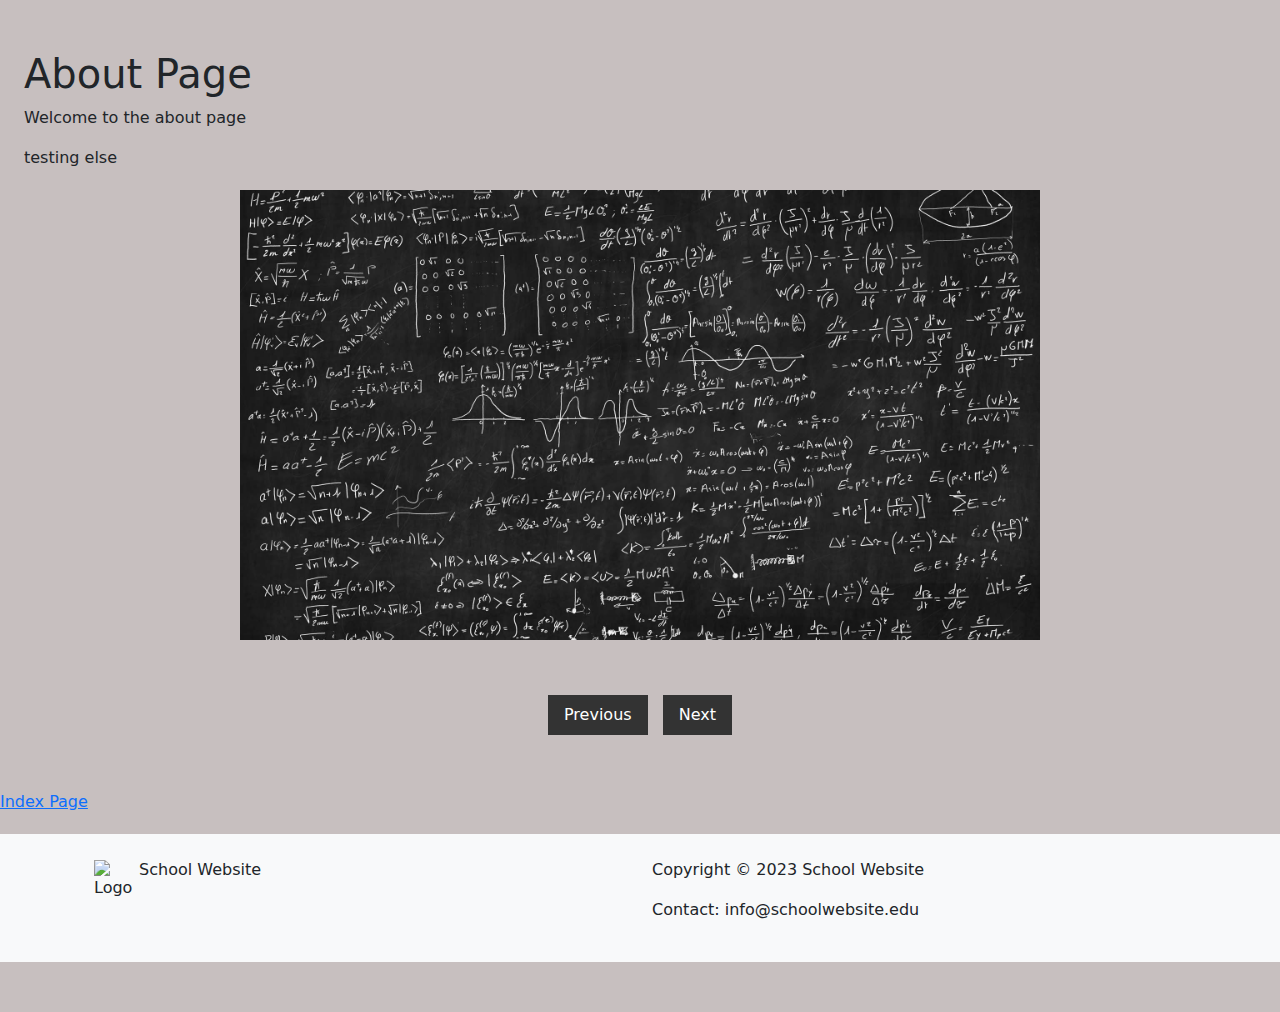
==== about.html @ 9ed6ed97 "fixing composition of page" ====
<!DOCTYPE html>
<html lang="en">
<head>
    <meta charset="UTF-8">
    <meta name="viewport" content="width=device-width, initial-scale=1.0">
    <meta name="description" content="School Website - Fall Semester 2023 Student Program">
    <meta name="keywords" content="school, website, fall, semester, 2023, student, program">
    <meta name="robots" content="noindex, nofollow">
    <title>Fall Semester 2023 Student Program</title>
    <link rel="stylesheet" href="styles.css">
    <link rel="stylesheet" href="https://cdn.jsdelivr.net/npm/bootstrap@5.3.2/dist/css/bootstrap.min.css">
    <link rel="stylesheet" href="https://cdn.jsdelivr.net/npm/bootstrap-icons@1.11.1/font/bootstrap-icons.css">
    <script defer src="script.js"></script>
    <script src="https://cdn.jsdelivr.net/npm/jquery@3.7.1/dist/jquery.min.js"></script>
    <script src="https://cdn.jsdelivr.net/npm/bootstrap@5.3.2/dist/js/bootstrap.bundle.min.js"></script>
    <link rel="preconnect" href="https://fonts.googleapis.com">
    <link rel="preconnect" href="https://fonts.gstatic.com" crossorigin="">
    <link href="https://fonts.googleapis.com/css2?family=Poppins:wght@100&amp;display=swap" rel="stylesheet">
</head>
<body class="custom-bg-light-gray">
    <h1 class="ps-4">About Page</h1>
        <p class="ps-4">Welcome to the about page</p>
        <p class="ps-4"> testing else</p>
        <div class="container">
            <div class="tall-div">
              <div class="carousel-container">
                <div class="carousel-slide">
                  <img class="car_images" src="image1.jpg" alt="Image 1">
                </div>
                <div class="carousel-slide">
                  <img class="car_images" src="image2.jpg" alt="Image 2">
                </div>
                <div class="carousel-slide">
                  <img class="car_images" src="image3.jpg" alt="Image 3">
                </div>
                <div class="carousel-controls">
                  <button class="prev-button">Previous</button>
                  <button class="next-button">Next</button>
              </div> 
              </div>
            </div>
          </div>
        
             
        <a href="index.html">Index Page</a>
        <div class="footer-container">
            <footer class="bg-light text-center text-lg-start mt-0">
              <div class="container p-4">
                <div class="row mb-0">
                  <div class="col-lg-6 col-md-12 mb-0 mb-md-0">
                    <img src="school.png" alt="Logo" width="40" height="40" class="d-inline-block align-text-top">
                    School Website
                  </div>
        
                  <div class="col-lg-6 col-md-12 mb-0 mb-md-0">
                    <p>Copyright © 2023 School Website</p>
                    <p>Contact: info@schoolwebsite.edu</p>
                  </div>
                </div>
              </div>
            </footer>
          </div>
</body>
</html>
---- styles.css ----
.container {
  width: 100%;
  max-width: 1000px;
  margin: 0 auto;
  position: relative;
  margin-top: 20px;
}

.tall-div {
  width: 100%;
  height: auto;
  display: flex;
  align-items: center;
  justify-content: center;
  overflow: hidden;
  margin-bottom: 50px;
}
  
.carousel-container {
  position: relative;
  width: 100%;
  max-width:800px;
  overflow: hidden;
}
.carousel-slide {
  display: none;
  width: 100%;
  height:500px;
}
.car_images {
  width: 100%;
  height: auto;
  z-index: 1;
  object-fit: cover;
}
.carousel-controls {
  margin-top: 0;
  text-align: center;
}
.prev-button,
.next-button {
  background: #333;
  color: #fff;
  padding: 8px 16px;
  margin: 5px;
  cursor: pointer;
  border: none;
}
  body{
    padding-top: 50px;
    padding-bottom: 50px;
  }
  .custom-bg-light-gray {
    background-color: #c7bfbf;
  }

  .footer-container {
    position: relative;
    z-index: 2;
    margin-top: 20px;
  }
  
  @media (max-width: 768px) {
    .carousel-controls {
      position: relative;
      top: -225px
    }
  }
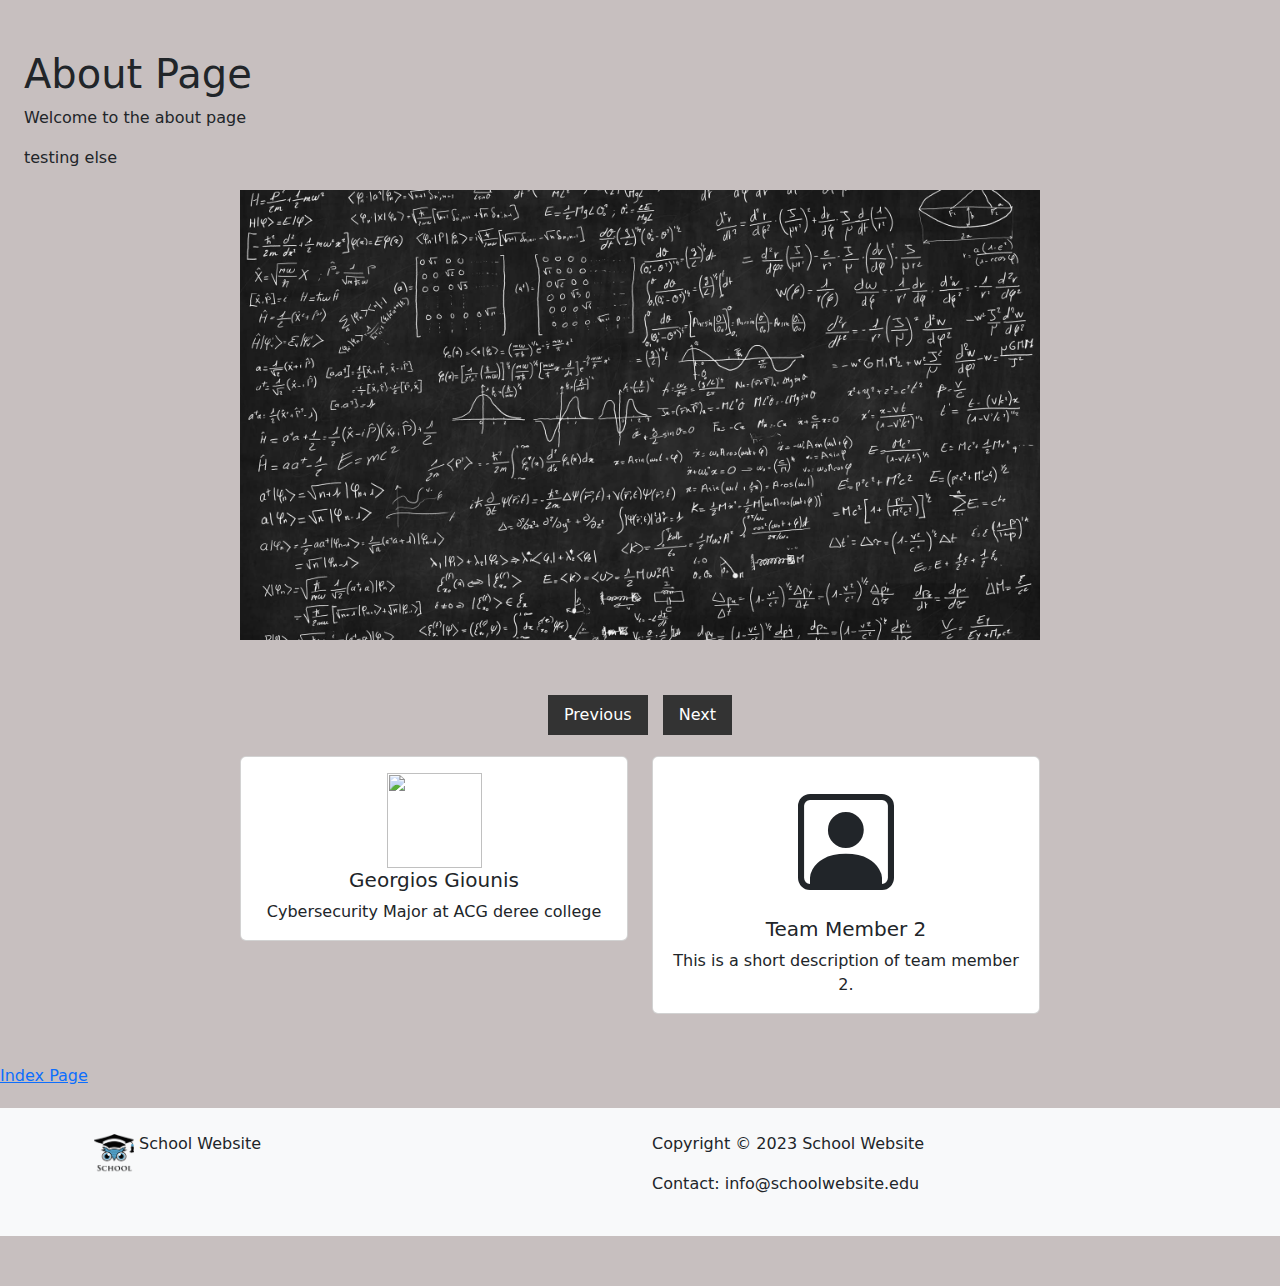
==== commit 45323a60: "added the cards" ====
--- a/about.html
+++ b/about.html
@@ -37,6 +37,26 @@
                   <button class="prev-button">Previous</button>
                   <button class="next-button">Next</button>
               </div> 
+              <div class="row mt-3">
+                <div class="col-lg-6">
+                  <div class="card">
+                    <div class="card-body text-center">
+                      <img src="avatar1.png" width="95" height="95">
+                      <h5 class="card-title">Georgios Giounis</h5>
+                      <p class="card-text">Cybersecurity Major at ACG deree college</p>
+                    </div>
+                  </div>
+                </div>
+                <div class="col-lg-6">
+                  <div class="card">
+                    <div class="card-body text-center">
+                      <i class="bi bi-person-square" style="font-size: 6rem;"></i>
+                      <h5 class="card-title">Team Member 2</h5>
+                      <p class="card-text">This is a short description of team member 2.</p>
+                    </div>
+                  </div>
+                </div>
+              </div>
               </div>
             </div>
           </div>
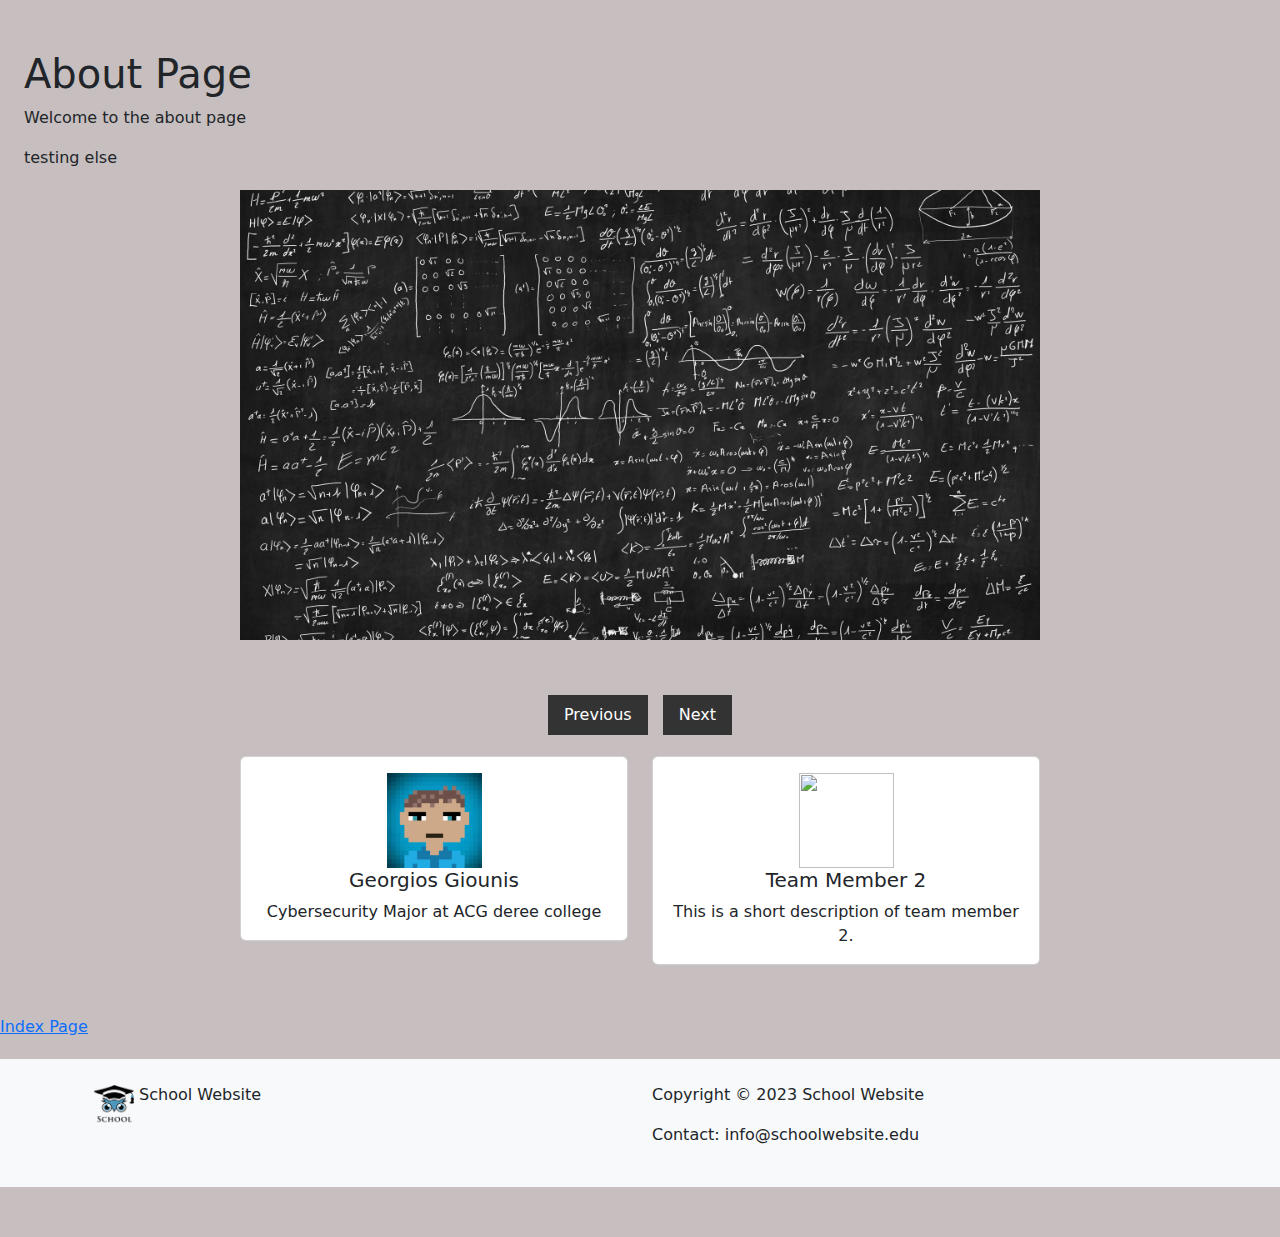
==== commit 2c96d91b: "added second avatar" ====
--- a/about.html
+++ b/about.html
@@ -50,7 +50,7 @@
                 <div class="col-lg-6">
                   <div class="card">
                     <div class="card-body text-center">
-                      <i class="bi bi-person-square" style="font-size: 6rem;"></i>
+                      <img src="avatar2.png" width="95" height="95">
                       <h5 class="card-title">Team Member 2</h5>
                       <p class="card-text">This is a short description of team member 2.</p>
                     </div>
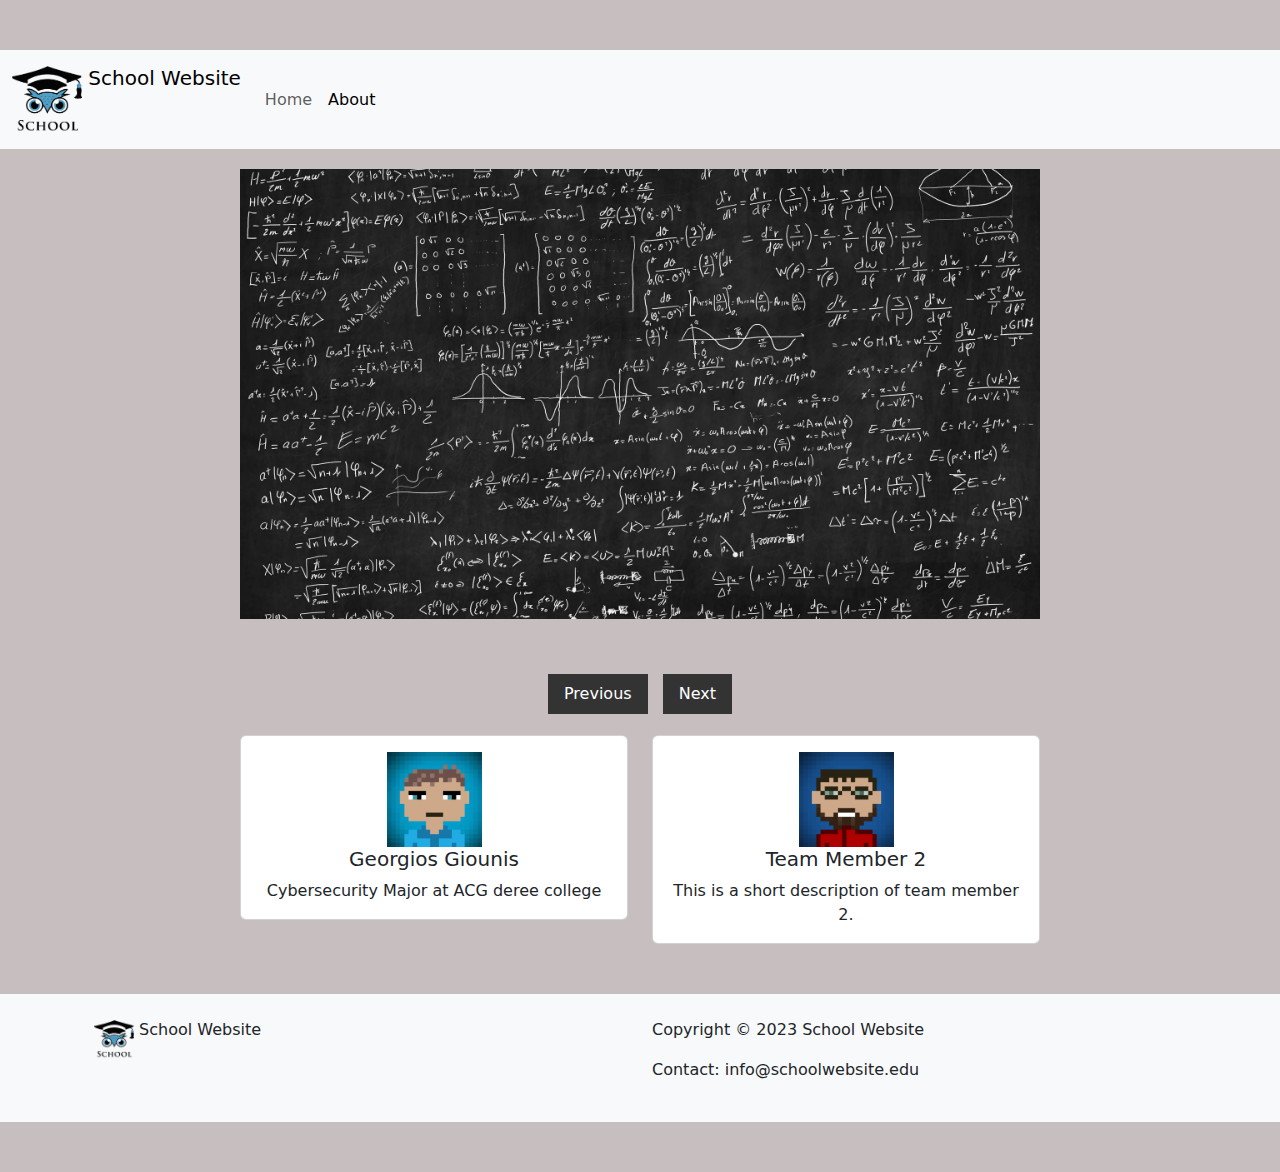
==== commit ae81b6e3: "adding the nav bar and adding the footer to the index" ====
--- a/about.html
+++ b/about.html
@@ -18,9 +18,30 @@
     <link href="https://fonts.googleapis.com/css2?family=Poppins:wght@100&amp;display=swap" rel="stylesheet">
 </head>
 <body class="custom-bg-light-gray">
-    <h1 class="ps-4">About Page</h1>
-        <p class="ps-4">Welcome to the about page</p>
-        <p class="ps-4"> testing else</p>
+  <header>
+      <nav class="navbar navbar-expand-lg navbar-light bg-light sticky-top">
+      <div class="container-fluid">
+        <a class="navbar-brand" href="#">
+          <img src="school.png" alt="Logo" width="70" height="70" class="d-inline-block align-text-top">
+          School Website
+        </a>
+        <button class="navbar-toggler" type="button" data-bs-toggle="collapse" data-bs-target="#navbarNav"
+          aria-controls="navbarNav" aria-expanded="false" aria-label="Toggle navigation">
+          <span class="navbar-toggler-icon"></span>
+        </button>
+        <div class="collapse navbar-collapse" id="navbarNav">
+          <ul class="navbar-nav ml-auto">
+            <li class="nav-item">
+              <a class="nav-link" href="index.html">Home</a>
+            </li>
+            <li class="nav-item">
+              <a class="nav-link active" aria-current="page" href="about.html">About</a>
+            </li>
+          </ul>	
+        </div>
+      </div>
+    </nav>
+  </header>
         <div class="container">
             <div class="tall-div">
               <div class="carousel-container">
@@ -60,10 +81,7 @@
               </div>
             </div>
           </div>
-        
-             
-        <a href="index.html">Index Page</a>
-        <div class="footer-container">
+            <div class="footer-container">
             <footer class="bg-light text-center text-lg-start mt-0">
               <div class="container p-4">
                 <div class="row mb-0">
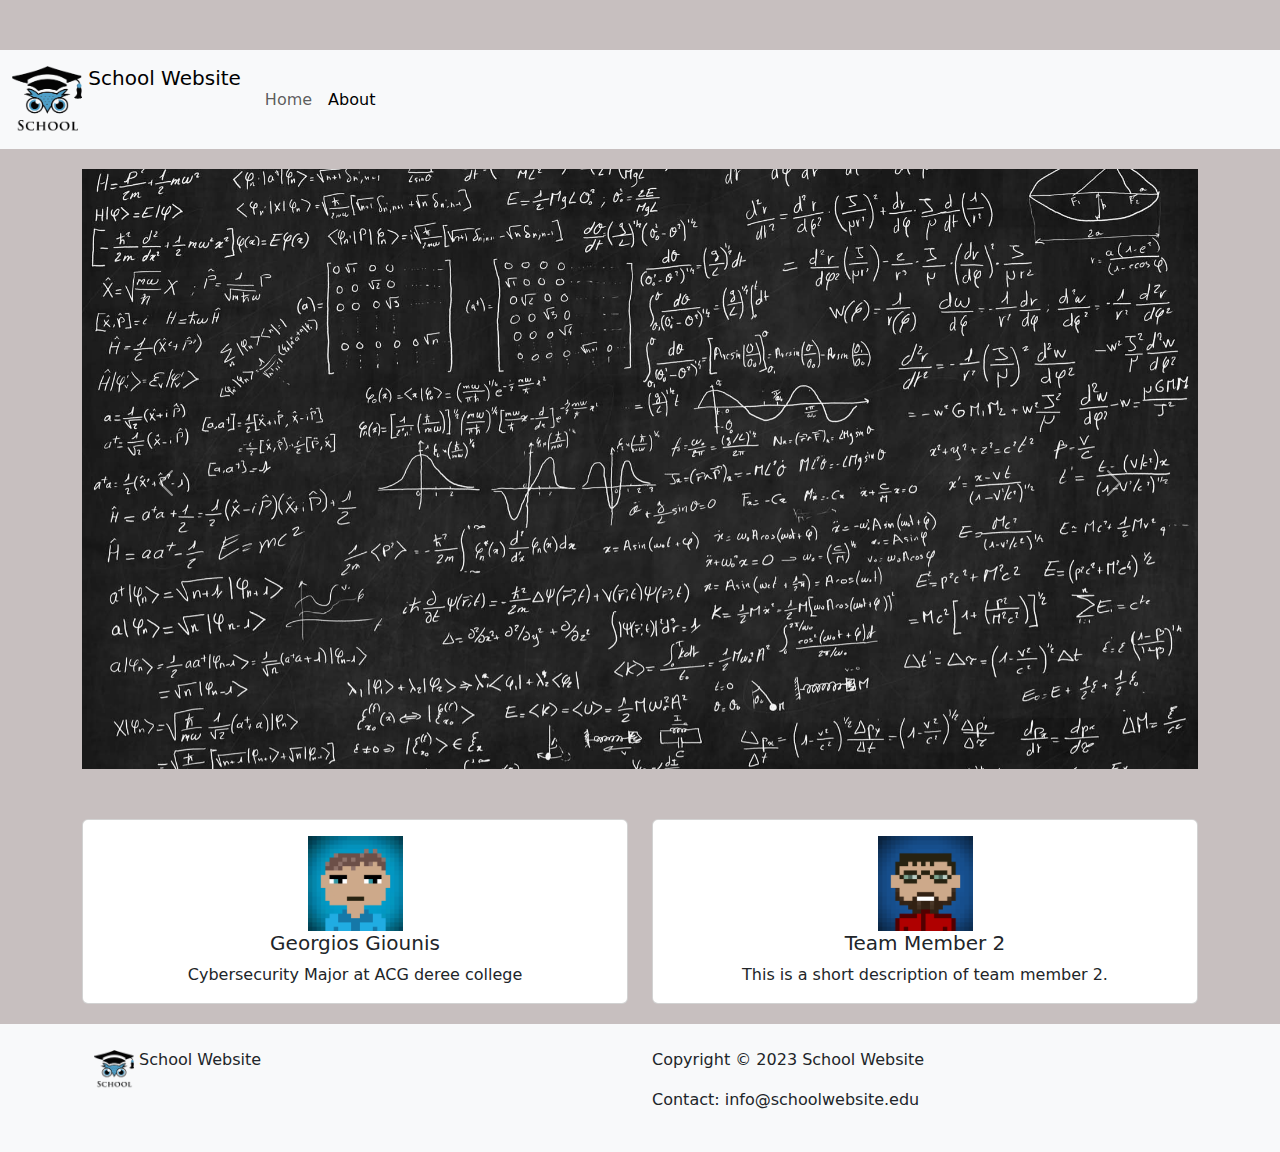
==== commit 72966bfd: "making the carousel with bootstrap" ====
--- a/about.html
+++ b/about.html
@@ -44,20 +44,28 @@
   </header>
         <div class="container">
             <div class="tall-div">
-              <div class="carousel-container">
-                <div class="carousel-slide">
-                  <img class="car_images" src="image1.jpg" alt="Image 1">
+              <div id="carousel" class="carousel slide" data-bs-ride="carousel">
+                <div class="carousel-inner">
+                  <div class="carousel-item active">
+                    <img class="d-block w-100" src="image1.jpg" alt="Image 1">
+                  </div>
+                  <div class="carousel-item">
+                    <img class="d-block w-100" src="image2.jpg" alt="Image 2">
+                  </div>
+                  <div class="carousel-item">
+                    <img class="d-block w-100" src="image3.jpg" alt="Image 3">
+                  </div>
+                  <button class="carousel-control-prev" type="button" data-bs-target="#carousel" data-bs-slide="prev">
+                    <span class="carousel-control-prev-icon" aria-hidden="true"></span>
+                    <span class="visually-hidden">Previous</span>
+                  </button>
+                  <button class="carousel-control-next" type="button" data-bs-target="#carousel" data-bs-slide="next">
+                    <span class="carousel-control-next-icon" aria-hidden="true"></span>
+                    <span class="visually-hidden">Next</span>
+                  </button>
                 </div>
-                <div class="carousel-slide">
-                  <img class="car_images" src="image2.jpg" alt="Image 2">
-                </div>
-                <div class="carousel-slide">
-                  <img class="car_images" src="image3.jpg" alt="Image 3">
-                </div>
-                <div class="carousel-controls">
-                  <button class="prev-button">Previous</button>
-                  <button class="next-button">Next</button>
-              </div> 
+              </div>
+              </div>
               <div class="row mt-3">
                 <div class="col-lg-6">
                   <div class="card">
@@ -77,7 +85,6 @@
                     </div>
                   </div>
                 </div>
-              </div>
               </div>
             </div>
           </div>
--- a/styles.css
+++ b/styles.css
@@ -1,13 +1,15 @@
 .container {
   width: 100%;
-  max-width: 1000px;
+  max-width: 1200px;
   margin: 0 auto;
   position: relative;
   margin-top: 20px;
+  margin-right: 40px;
 }
 
 .tall-div {
   width: 100%;
+  max-width: 1200px;
   height: auto;
   display: flex;
   align-items: center;
@@ -15,40 +17,8 @@
   overflow: hidden;
   margin-bottom: 50px;
 }
-  
-.carousel-container {
-  position: relative;
-  width: 100%;
-  max-width:800px;
-  overflow: hidden;
-}
-.carousel-slide {
-  display: none;
-  width: 100%;
-  height:500px;
-}
-.car_images {
-  width: 100%;
-  height: auto;
-  z-index: 1;
-  object-fit: cover;
-}
-.carousel-controls {
-  margin-top: 0;
-  text-align: center;
-}
-.prev-button,
-.next-button {
-  background: #333;
-  color: #fff;
-  padding: 8px 16px;
-  margin: 5px;
-  cursor: pointer;
-  border: none;
-}
-  body{
+body{
     padding-top: 50px;
-    padding-bottom: 50px;
   }
   .custom-bg-light-gray {
     background-color: #c7bfbf;
@@ -60,10 +30,22 @@
     margin-top: 20px;
   }
   
+  #carousel {
+    height: 600px; 
+  }
+  #carousel img {
+    width: 100%;
+    height: 100%;
+    object-fit: cover;
+  }
   @media (max-width: 768px) {
-    .carousel-controls {
+    #grid-cards {
       position: relative;
-      top: -225px
+      top: -350px;
+    }
+    .footer-container{
+      position: relative;
+      top: -350px;
     }
   }
   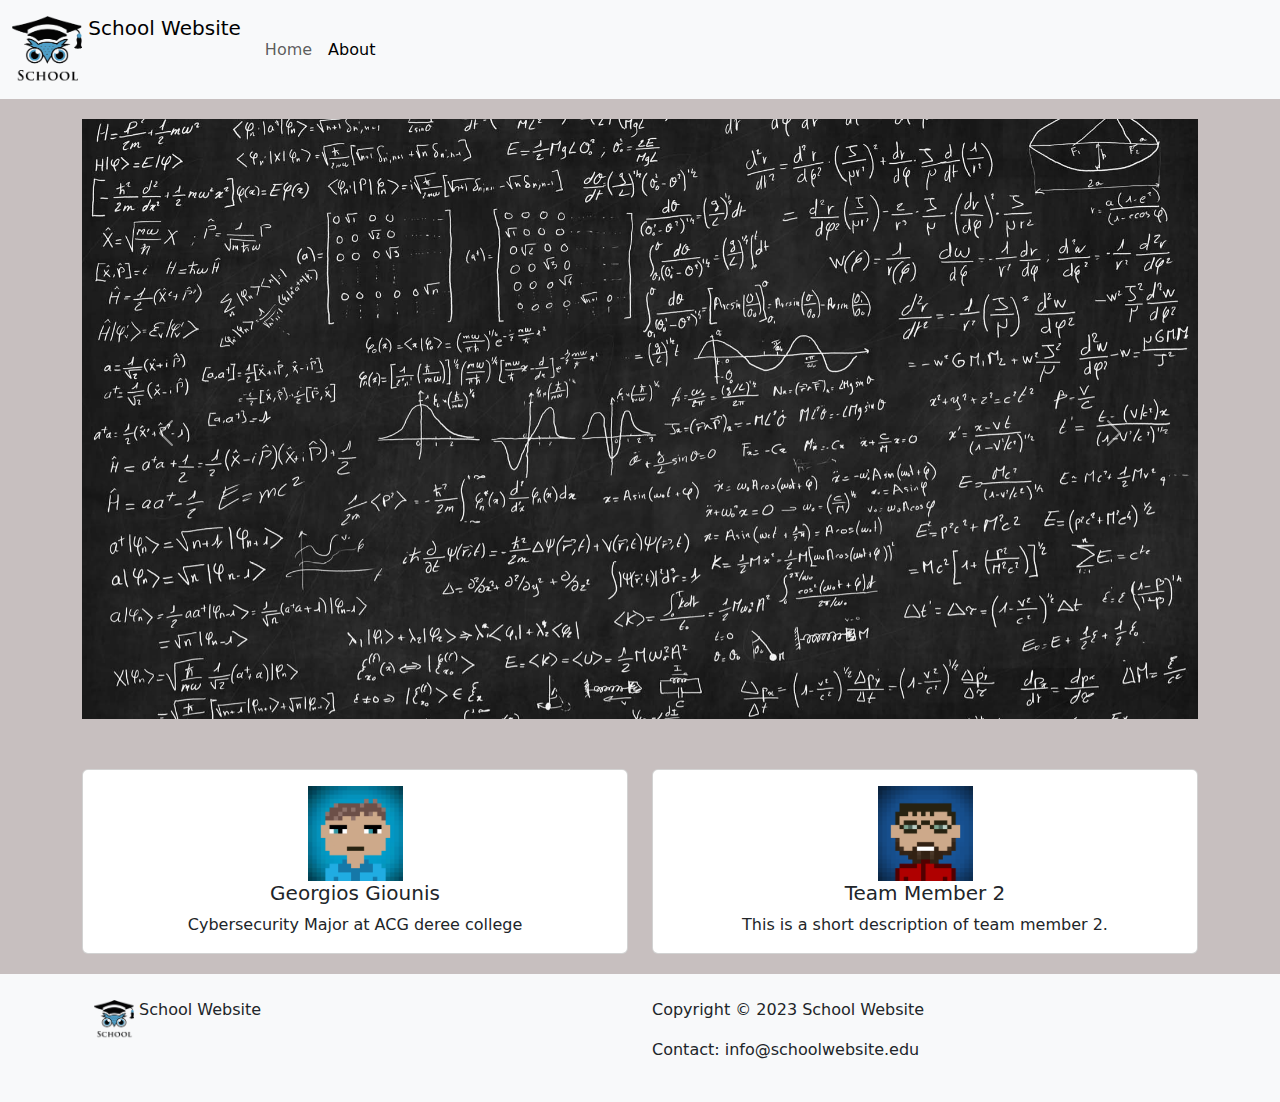
==== commit dc832816: "added the comments" ====
--- a/about.html
+++ b/about.html
@@ -7,18 +7,25 @@
     <meta name="keywords" content="school, website, fall, semester, 2023, student, program">
     <meta name="robots" content="noindex, nofollow">
     <title>Fall Semester 2023 Student Program</title>
+    <!-- Link to the external stylesheet -->
     <link rel="stylesheet" href="styles.css">
+    <!-- Bootstrap CSS -->
     <link rel="stylesheet" href="https://cdn.jsdelivr.net/npm/bootstrap@5.3.2/dist/css/bootstrap.min.css">
+    <!-- Bootstrap Icons -->
     <link rel="stylesheet" href="https://cdn.jsdelivr.net/npm/bootstrap-icons@1.11.1/font/bootstrap-icons.css">
     <script defer src="script.js"></script>
+    <!-- jQuery -->    
     <script src="https://cdn.jsdelivr.net/npm/jquery@3.7.1/dist/jquery.min.js"></script>
     <script src="https://cdn.jsdelivr.net/npm/bootstrap@5.3.2/dist/js/bootstrap.bundle.min.js"></script>
+    <!-- Bootstrap JS -->
+        <!-- Google Fonts -->    
     <link rel="preconnect" href="https://fonts.googleapis.com">
     <link rel="preconnect" href="https://fonts.gstatic.com" crossorigin="">
     <link href="https://fonts.googleapis.com/css2?family=Poppins:wght@100&amp;display=swap" rel="stylesheet">
 </head>
 <body class="custom-bg-light-gray">
   <header>
+      <!-- Sticky Navbar -->
       <nav class="navbar navbar-expand-lg navbar-light bg-light sticky-top">
       <div class="container-fluid">
         <a class="navbar-brand" href="#">
@@ -42,8 +49,11 @@
       </div>
     </nav>
   </header>
+        <!-- Main Content Section -->
         <div class="container">
+          <!--the purpose of the tall-div is to set a maximum width, and to hide the overflow of the images of the carousel-->
             <div class="tall-div">
+              <!--A carousel created using bootstrap-->
               <div id="carousel" class="carousel slide" data-bs-ride="carousel">
                 <div class="carousel-inner">
                   <div class="carousel-item active">
@@ -66,7 +76,8 @@
                 </div>
               </div>
               </div>
-              <div class="row mt-3">
+              <!-- Grid Cards Section -->
+              <div id="grid-cards" class="row mt-3">
                 <div class="col-lg-6">
                   <div class="card">
                     <div class="card-body text-center">
@@ -88,6 +99,7 @@
               </div>
             </div>
           </div>
+          <!-- Footer Section -->
             <div class="footer-container">
             <footer class="bg-light text-center text-lg-start mt-0">
               <div class="container p-4">
--- a/styles.css
+++ b/styles.css
@@ -1,43 +1,45 @@
-.container {
-  width: 100%;
-  max-width: 1200px;
-  margin: 0 auto;
-  position: relative;
-  margin-top: 20px;
-  margin-right: 40px;
+/* Styles for a general container */
+.container { 
+  width: 100%;         /* Full width of its parent */
+  max-width: 1200px;  /* Maximum width to prevent excessive stretching on larger screens */
+  margin: 0 auto;     /* Center the container horizontally */
+  position: relative;  /* Enable positioning context for child elements */
+  margin-top: 20px;     /* Add space at the top */
+  margin-right: 40px;    /* Add space at the right */
 }
-
+/* Styles for the container that contains the carousel */
 .tall-div {
-  width: 100%;
-  max-width: 1200px;
-  height: auto;
+  width: 100%; /* Full width of its parent */ 
+  max-width: 1200px; /* Maximum width to prevent excessive stretching on larger screens */
+  height: auto;  /* Adjust height based on content */
   display: flex;
-  align-items: center;
+  align-items: center; 
   justify-content: center;
-  overflow: hidden;
+  overflow: hidden;/* Hide overflow content */
   margin-bottom: 50px;
 }
-body{
-    padding-top: 50px;
-  }
+/*color of the body*/
   .custom-bg-light-gray {
     background-color: #c7bfbf;
   }
-
+/* Styles for the footer container */
   .footer-container {
     position: relative;
-    z-index: 2;
+    z-index: 2; /* Set stacking order, ensuring it appears above other elements */
     margin-top: 20px;
   }
-  
+  /* Styles for the carousel*/
   #carousel {
-    height: 600px; 
+    height: 600px; /*setting the height*/
   }
+  /* Styles for images inside the carousel */
   #carousel img {
-    width: 100%;
-    height: 100%;
-    object-fit: cover;
+    width: 100%; /* Ensure images fill the container width */
+    height: 100%; /* Ensure images fill the container height */
+    object-fit: cover; /* Maintain aspect ratio while covering the container */
   }
+  /* Media query for smaller screens (max-width: 768px) 
+  for both grid cards and the footer container to regress 350px to the top, if the screen becomes smaller*/
   @media (max-width: 768px) {
     #grid-cards {
       position: relative;
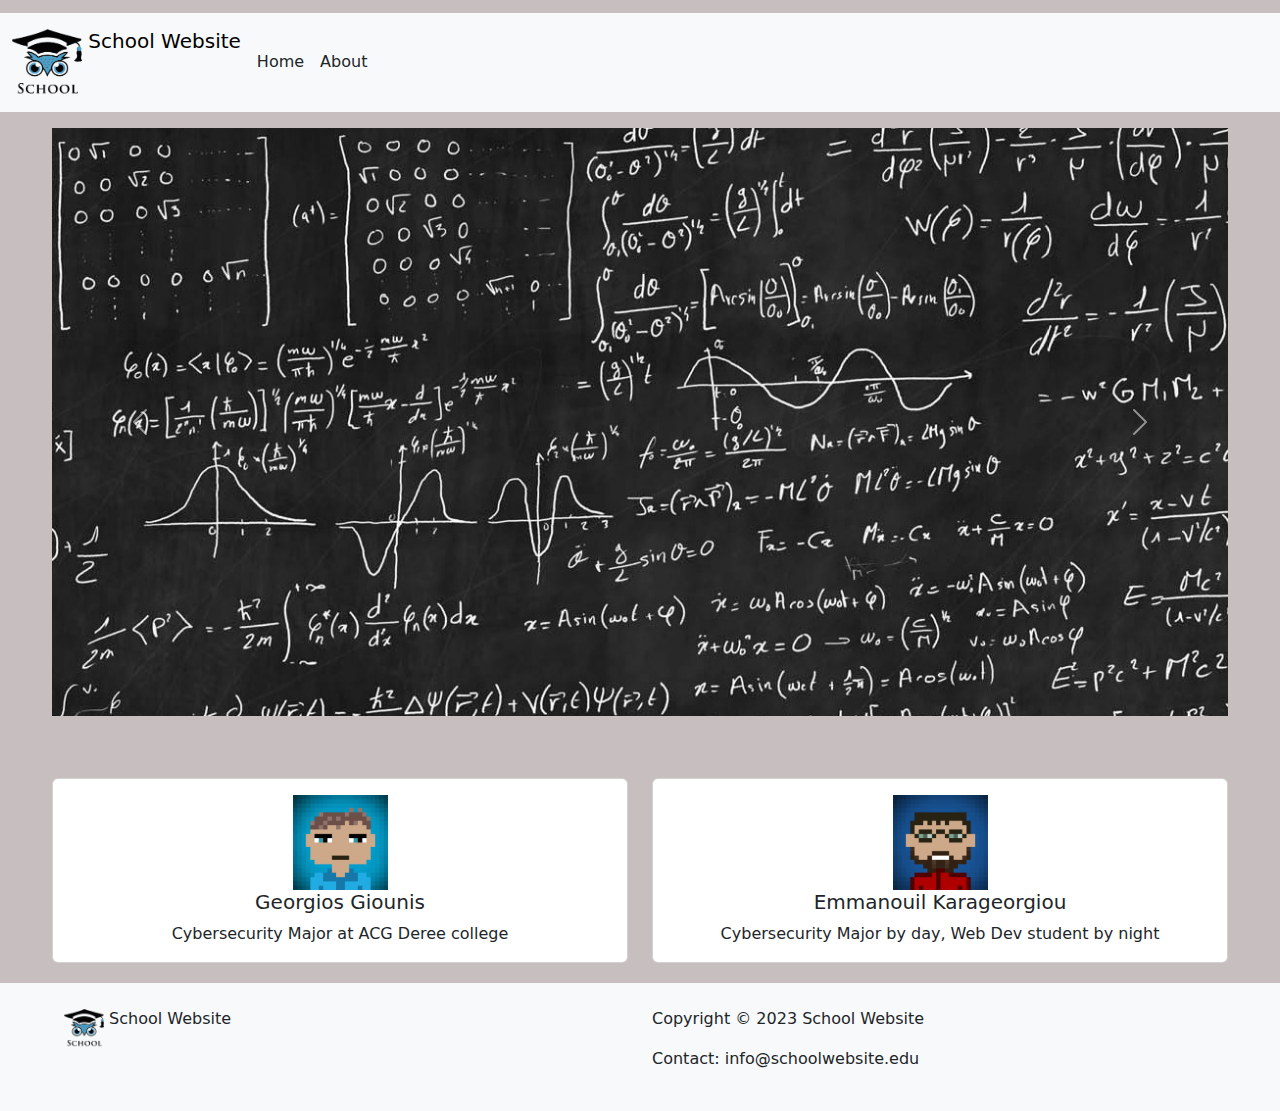
==== commit 4039deda: "Added updated files for upload" ====
--- a/about.html
+++ b/about.html
@@ -1,121 +1,127 @@
 <!DOCTYPE html>
 <html lang="en">
+
+<!-- Head -->
+
 <head>
-    <meta charset="UTF-8">
-    <meta name="viewport" content="width=device-width, initial-scale=1.0">
-    <meta name="description" content="School Website - Fall Semester 2023 Student Program">
-    <meta name="keywords" content="school, website, fall, semester, 2023, student, program">
-    <meta name="robots" content="noindex, nofollow">
-    <title>Fall Semester 2023 Student Program</title>
-    <!-- Link to the external stylesheet -->
-    <link rel="stylesheet" href="styles.css">
-    <!-- Bootstrap CSS -->
-    <link rel="stylesheet" href="https://cdn.jsdelivr.net/npm/bootstrap@5.3.2/dist/css/bootstrap.min.css">
-    <!-- Bootstrap Icons -->
-    <link rel="stylesheet" href="https://cdn.jsdelivr.net/npm/bootstrap-icons@1.11.1/font/bootstrap-icons.css">
-    <script defer src="script.js"></script>
-    <!-- jQuery -->    
-    <script src="https://cdn.jsdelivr.net/npm/jquery@3.7.1/dist/jquery.min.js"></script>
-    <script src="https://cdn.jsdelivr.net/npm/bootstrap@5.3.2/dist/js/bootstrap.bundle.min.js"></script>
-    <!-- Bootstrap JS -->
-        <!-- Google Fonts -->    
-    <link rel="preconnect" href="https://fonts.googleapis.com">
-    <link rel="preconnect" href="https://fonts.gstatic.com" crossorigin="">
-    <link href="https://fonts.googleapis.com/css2?family=Poppins:wght@100&amp;display=swap" rel="stylesheet">
+	<meta charset="UTF-8">
+	<meta name="viewport" content="width=device-width, initial-scale=1">
+	<meta name="description" content="School Website - Fall Semester 2023 Student Program">
+	<meta name="keywords" content="school, website, about, fall, semester, 2023, student, program">
+	<meta name="robots" content="noindex, nofollow">
+	<title>Fall Semester 2023 Student Program About</title>
+	<link rel="stylesheet" href="https://cdn.jsdelivr.net/npm/bootstrap@5.3.2/dist/css/bootstrap.min.css">
+	<link rel="stylesheet" href="https://cdn.jsdelivr.net/npm/bootstrap-icons@1.11.1/font/bootstrap-icons.css">
+	<link rel="stylesheet" href="styles.css">
+	<script defer src="https://cdn.jsdelivr.net/npm/jquery@3.7.1/dist/jquery.min.js"></script>
+	<script defer src="https://cdn.jsdelivr.net/npm/bootstrap@5.3.2/dist/js/bootstrap.bundle.min.js"></script>
+	<script defer src="script.js"></script>
 </head>
+
+<!-- Body -->
+
 <body class="custom-bg-light-gray">
-  <header>
-      <!-- Sticky Navbar -->
-      <nav class="navbar navbar-expand-lg navbar-light bg-light sticky-top">
-      <div class="container-fluid">
-        <a class="navbar-brand" href="#">
-          <img src="school.png" alt="Logo" width="70" height="70" class="d-inline-block align-text-top">
-          School Website
-        </a>
-        <button class="navbar-toggler" type="button" data-bs-toggle="collapse" data-bs-target="#navbarNav"
-          aria-controls="navbarNav" aria-expanded="false" aria-label="Toggle navigation">
-          <span class="navbar-toggler-icon"></span>
-        </button>
-        <div class="collapse navbar-collapse" id="navbarNav">
-          <ul class="navbar-nav ml-auto">
-            <li class="nav-item">
-              <a class="nav-link" href="index.html">Home</a>
-            </li>
-            <li class="nav-item">
-              <a class="nav-link active" aria-current="page" href="about.html">About</a>
-            </li>
-          </ul>	
-        </div>
-      </div>
-    </nav>
-  </header>
-        <!-- Main Content Section -->
-        <div class="container">
-          <!--the purpose of the tall-div is to set a maximum width, and to hide the overflow of the images of the carousel-->
-            <div class="tall-div">
-              <!--A carousel created using bootstrap-->
-              <div id="carousel" class="carousel slide" data-bs-ride="carousel">
-                <div class="carousel-inner">
-                  <div class="carousel-item active">
-                    <img class="d-block w-100" src="image1.jpg" alt="Image 1">
-                  </div>
-                  <div class="carousel-item">
-                    <img class="d-block w-100" src="image2.jpg" alt="Image 2">
-                  </div>
-                  <div class="carousel-item">
-                    <img class="d-block w-100" src="image3.jpg" alt="Image 3">
-                  </div>
-                  <button class="carousel-control-prev" type="button" data-bs-target="#carousel" data-bs-slide="prev">
-                    <span class="carousel-control-prev-icon" aria-hidden="true"></span>
-                    <span class="visually-hidden">Previous</span>
-                  </button>
-                  <button class="carousel-control-next" type="button" data-bs-target="#carousel" data-bs-slide="next">
-                    <span class="carousel-control-next-icon" aria-hidden="true"></span>
-                    <span class="visually-hidden">Next</span>
-                  </button>
-                </div>
-              </div>
-              </div>
-              <!-- Grid Cards Section -->
-              <div id="grid-cards" class="row mt-3">
-                <div class="col-lg-6">
-                  <div class="card">
-                    <div class="card-body text-center">
-                      <img src="avatar1.png" width="95" height="95">
-                      <h5 class="card-title">Georgios Giounis</h5>
-                      <p class="card-text">Cybersecurity Major at ACG deree college</p>
-                    </div>
-                  </div>
-                </div>
-                <div class="col-lg-6">
-                  <div class="card">
-                    <div class="card-body text-center">
-                      <img src="avatar2.png" width="95" height="95">
-                      <h5 class="card-title">Team Member 2</h5>
-                      <p class="card-text">This is a short description of team member 2.</p>
-                    </div>
-                  </div>
-                </div>
-              </div>
-            </div>
-          </div>
-          <!-- Footer Section -->
-            <div class="footer-container">
-            <footer class="bg-light text-center text-lg-start mt-0">
-              <div class="container p-4">
-                <div class="row mb-0">
-                  <div class="col-lg-6 col-md-12 mb-0 mb-md-0">
-                    <img src="school.png" alt="Logo" width="40" height="40" class="d-inline-block align-text-top">
-                    School Website
-                  </div>
-        
-                  <div class="col-lg-6 col-md-12 mb-0 mb-md-0">
-                    <p>Copyright © 2023 School Website</p>
-                    <p>Contact: info@schoolwebsite.edu</p>
-                  </div>
-                </div>
-              </div>
-            </footer>
-          </div>
+
+	<!-- Header -->
+
+	<header id="myHeader">
+
+		<nav class="navbar navbar-expand-lg navbar-light bg-light my-sticky-nav">
+			<div class="container-fluid">
+				<a class="navbar-brand" href="#">
+					<img src="images/school.png" alt="Logo" width="70" height="70"
+						class="d-inline-block align-text-top">
+					School Website
+				</a>
+				<button class="navbar-toggler" type="button" data-bs-toggle="collapse" data-bs-target="#navbarNav"
+					aria-controls="navbarNav" aria-expanded="false" aria-label="Toggle navigation">
+					<span class="navbar-toggler-icon"></span>
+				</button>
+				<div class="collapse navbar-collapse" id="navbarNav">
+					<a class="nav-link active me-3" href="index.html">Home</a>
+					<a class="nav-link" href="about.html">About</a>
+				</div>
+			</div>
+		</nav>
+
+	</header>
+
+	<!-- Main -->
+
+	<main class="container mt-3">
+		<div class="tall-div">
+
+			<!-- Carousel -->
+
+			<div id="carousel" class="carousel slide" data-bs-ride="carousel">
+				<div class="carousel-inner">
+					<div class="carousel-item active">
+						<img class="d-block w-100" src="images/image1.jpg" alt="Image 1">
+					</div>
+					<div class="carousel-item">
+						<img class="d-block w-100" src="images/image2.jpg" alt="Image 2">
+					</div>
+					<div class="carousel-item">
+						<img class="d-block w-100" src="images/image3.jpg" alt="Image 3">
+					</div>
+					<button class="carousel-control-prev" type="button" data-bs-target="#carousel"
+						data-bs-slide="prev">
+						<span class="carousel-control-prev-icon" aria-hidden="true"></span>
+						<span class="visually-hidden">Previous</span>
+					</button>
+					<button class="carousel-control-next" type="button" data-bs-target="#carousel"
+						data-bs-slide="next">
+						<span class="carousel-control-next-icon" aria-hidden="true"></span>
+						<span class="visually-hidden">Next</span>
+					</button>
+				</div>
+			</div>
+		</div>
+
+		<!-- Avatars -->
+
+		<div class="row mt-3">
+			<div class="col-lg-6">
+				<div class="card">
+					<div class="card-body text-center">
+						<img src="images/avatar1.png" width="95" height="95">
+						<h5 class="card-title">Georgios Giounis</h5>
+						<p class="card-text">Cybersecurity Major at ACG Deree college</p>
+					</div>
+				</div>
+			</div>
+			<div class="col-lg-6">
+				<div class="card">
+					<div class="card-body text-center">
+						<img src="images/avatar2.png" width="95" height="95">
+						<h5 class="card-title">Emmanouil Karageorgiou</h5>
+						<p class="card-text">Cybersecurity Major by day, Web Dev student by night</p>
+					</div>
+				</div>
+			</div>
+		</div>
+		</div>
+	</main>
+
+	<!-- Footer -->
+
+	<footer class="bg-light text-center text-lg-start mt-3">
+		<div class="container p-4">
+			<div class="row">
+				<div class="col-lg-6 col-md-12 mb-4 mb-md-0">
+					<img src="images/school.png" alt="Logo" width="40" height="40"
+						class="d-inline-block align-text-top">
+					School Website
+				</div>
+
+				<div class="col-lg-6 col-md-12 mb-4 mb-md-0">
+					<p>Copyright © 2023 School Website</p>
+					<p>Contact: info@schoolwebsite.edu</p>
+				</div>
+			</div>
+		</div>
+	</footer>
+
 </body>
+
 </html>
--- a/styles.css
+++ b/styles.css
@@ -1,53 +1,81 @@
-/* Styles for a general container */
-.container { 
-  width: 100%;         /* Full width of its parent */
-  max-width: 1200px;  /* Maximum width to prevent excessive stretching on larger screens */
-  margin: 0 auto;     /* Center the container horizontally */
-  position: relative;  /* Enable positioning context for child elements */
-  margin-top: 20px;     /* Add space at the top */
-  margin-right: 40px;    /* Add space at the right */
-}
-/* Styles for the container that contains the carousel */
-.tall-div {
-  width: 100%; /* Full width of its parent */ 
-  max-width: 1200px; /* Maximum width to prevent excessive stretching on larger screens */
-  height: auto;  /* Adjust height based on content */
-  display: flex;
-  align-items: center; 
-  justify-content: center;
-  overflow: hidden;/* Hide overflow content */
-  margin-bottom: 50px;
-}
-/*color of the body*/
-  .custom-bg-light-gray {
-    background-color: #c7bfbf;
-  }
-/* Styles for the footer container */
-  .footer-container {
-    position: relative;
-    z-index: 2; /* Set stacking order, ensuring it appears above other elements */
-    margin-top: 20px;
-  }
-  /* Styles for the carousel*/
-  #carousel {
-    height: 600px; /*setting the height*/
-  }
-  /* Styles for images inside the carousel */
-  #carousel img {
-    width: 100%; /* Ensure images fill the container width */
-    height: 100%; /* Ensure images fill the container height */
-    object-fit: cover; /* Maintain aspect ratio while covering the container */
-  }
-  /* Media query for smaller screens (max-width: 768px) 
-  for both grid cards and the footer container to regress 350px to the top, if the screen becomes smaller*/
-  @media (max-width: 768px) {
-    #grid-cards {
-      position: relative;
-      top: -350px;
-    }
-    .footer-container{
-      position: relative;
-      top: -350px;
-    }
-  }
-  +/* Sticky Header */
+
+.sticky {
+position: fixed;
+top: 0;
+width: 100%;
+z-index: 1000;
+}
+
+/* Top Padding */
+
+body{
+padding-top: 1%;
+}
+
+/* Body Background */
+
+.custom-bg-light-gray {
+background-color: #c7bfbf;
+}
+
+/* Styles for a general container */
+
+.container { 
+width: 100%;         /* Full width of its parent */
+max-width: 1200px;  /* Maximum width to prevent excessive stretching on larger screens */
+margin: 0 auto;     /* Center the container horizontally */
+position: relative;  /* Enable positioning context for child elements */
+margin-top: 20px;     /* Add space at the top */
+margin-right: 40px;    /* Add space at the right  */
+}
+
+/* Styles for the container that contains the carousel */
+
+.tall-div {
+width: 100%; /* Full width of its parent */ 
+max-width: 1200px; /* Maximum width to prevent excessive stretching on larger screens */
+height: auto;  /* Adjust height based on content */
+display: flex;
+align-items: center; 
+justify-content: center;
+overflow: hidden;/* Hide overflow content */
+margin-bottom: 50px;
+}
+
+/* Styles for the footer container */
+
+.footer-container {
+position: relative;
+z-index: 2; /* Set stacking order, ensuring it appears above other elements */
+margin-top: 20px;
+}
+
+/* Styles for the carousel*/
+
+#carousel {
+height: 600px; /*setting the height*/
+}
+
+/* Styles for images inside the carousel */
+
+#carousel img {
+width: 100%; /* Ensure images fill the container width */
+height: 100%; /* Ensure images fill the container height */
+object-fit: cover; /* Maintain aspect ratio while covering the container */
+}
+
+/* Media query for smaller screens (max-width: 768px)
+for both grid cards and the footer container to regress 350px to the top, if the screen becomes smaller*/
+
+@media (max-width: 768px) {
+#grid-cards {
+position: relative;
+top: -350px;
+}
+
+.footer-container{
+position: relative;
+  top: -350px;
+}
+}